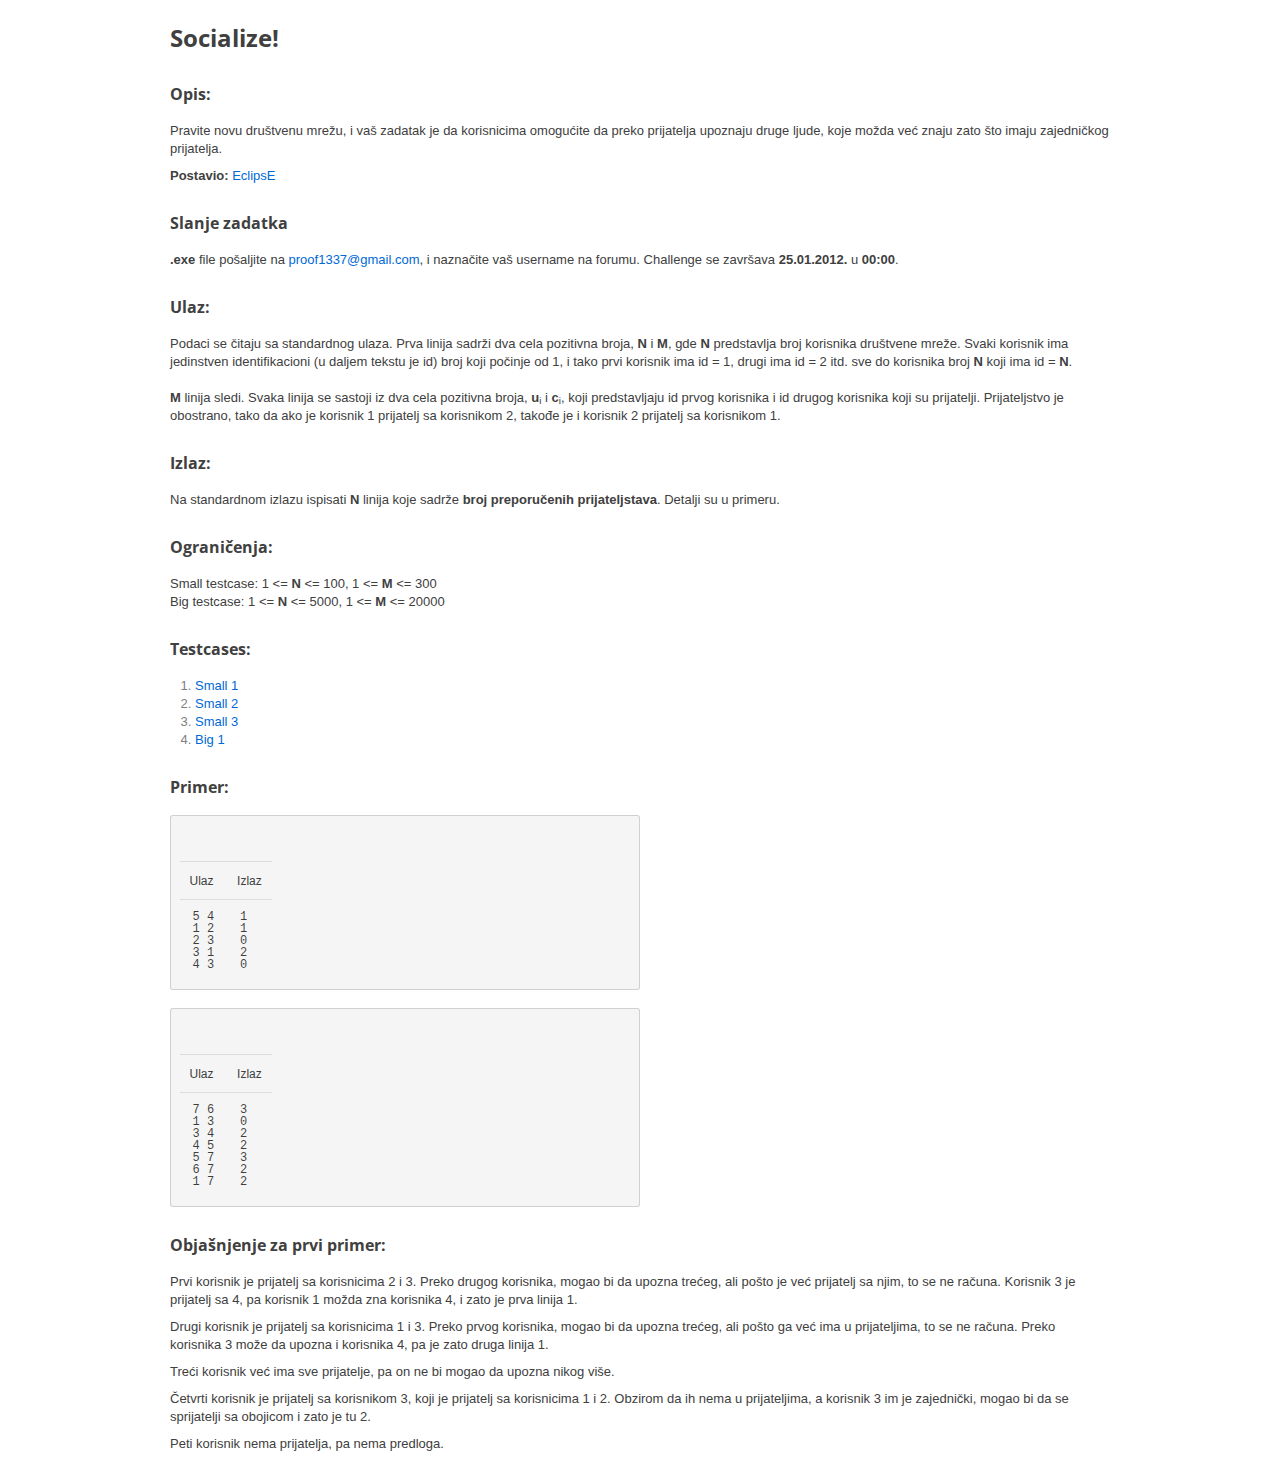
==== 001-socialize/index.html @ de25a93e "Added 001-socialize" ====
<html>
<head>
    <meta charset="utf-8">
    <title>Socialize!</title>

    <link rel="stylesheet" type="text/css" href="../resources/bootstrap.min.css">
    <link rel="stylesheet" type="text/css" href="../resources/app.css">
    <link href='http://fonts.googleapis.com/css?family=Open+Sans&subset=latin-ext' rel='stylesheet' type='text/css'>
</head>
<body>

    <div class="container">
        <h2>Socialize!</h2>

        <h4>Opis:</h4>
        <p>Pravite novu društvenu mrežu, i vaš zadatak je da korisnicima omogućite da preko prijatelja upoznaju druge ljude, koje možda već znaju zato što imaju zajedničkog prijatelja.</p>

        <p><strong>Postavio:</strong> <a href="http://www.sk.rs/forum/member.php?u=3015">EclipsE</a></p>

        <h4>Slanje zadatka</h4>
        <p><strong>.exe</strong> file pošaljite na <a href="mailto: proof1337@gmail.com">proof1337@gmail.com</a>, i naznačite vaš username na forumu. Challenge se završava <strong>25.01.2012.</strong> u <strong>00:00</strong>.</p>

        <h4>Ulaz:</h4>
        <p>
            Podaci se čitaju sa standardnog ulaza.
            Prva linija sadrži dva cela pozitivna broja, <strong>N</strong> i <strong>M</strong>, gde <strong>N</strong> predstavlja broj korisnika društvene mreže.
            Svaki korisnik ima jedinstven identifikacioni (u daljem tekstu je id) broj koji počinje od 1, i tako prvi korisnik ima id = 1,
            drugi ima id = 2 itd. sve do korisnika broj <strong>N</strong> koji ima id = <strong>N</strong>.
            <br><br>
            <strong>M</strong> linija sledi. Svaka linija se sastoji iz dva cela pozitivna broja, <strong>u<sub>i</sub></strong> i <strong>c<sub>i</sub></strong>, 
            koji predstavljaju id prvog korisnika i id drugog korisnika koji su prijatelji. Prijateljstvo je obostrano, tako da ako je korisnik 1 prijatelj sa korisnikom 2,
            takođe je i korisnik 2 prijatelj sa korisnikom 1.
        </p>

        <h4>Izlaz:</h4>
        <p>Na standardnom izlazu ispisati <strong>N</strong> linija koje sadrže <strong>broj preporučenih prijateljstava</strong>. Detalji su u primeru.</p>

        <h4>Ograničenja:</h4>
        <p>
            Small testcase: 1 &lt;= <strong>N</strong> &lt;= 100, 1 &lt;= <strong>M</strong> &lt;= 300 <br>
            Big testcase: 1 &lt;= <strong>N</strong> &lt;= 5000, 1 &lt;= <strong>M</strong> &lt;= 20000
        </p>

        <h4>Testcases:</h4>
        <ol>
            <li><a href="http://raw.github.com/proof/programming-challenges/gh-pages/001-socialize/testcases/socialize-small-1.in">Small 1</a></li>
            <li><a href="http://raw.github.com/proof/programming-challenges/gh-pages/001-socialize/testcases/socialize-small-2.in">Small 2</a></li>
            <li><a href="http://raw.github.com/proof/programming-challenges/gh-pages/001-socialize/testcases/socialize-small-3.in">Small 3</a></li>
            <li><a href="http://raw.github.com/proof/programming-challenges/gh-pages/001-socialize/testcases/socialize-big-1.in">Big 1</a></li>
        </ol>

        <h4>Primer:</h4>
        <table class="sample">
            <tr>
                <td>Ulaz</td>
                <td>Izlaz</td>
            </tr>
            <tr>
                <td><code>5 4
1 2
2 3
3 1
4 3</code></td>
                <td><code>1
1
0
2
0</code></td>
            </tr>
        </table>

        <table class="sample">
            <tr>
                <td>Ulaz</td>
                <td>Izlaz</td>
            </tr>
            <tr>
                <td><code>7 6
1 3
3 4
4 5
5 7
6 7
1 7</code></td>
                <td><code>3
0
2
2
3
2
2</code></td>
            </tr>
        </table>

        <h4>Objašnjenje za prvi primer:</h4>
        <p>Prvi korisnik je prijatelj sa korisnicima 2 i 3. Preko drugog korisnika, mogao bi da upozna trećeg, ali pošto je već prijatelj sa njim, to se ne računa. Korisnik 3 je prijatelj sa 4, pa korisnik 1 možda zna korisnika 4, i zato je prva linija 1.</p>

        <p>Drugi korisnik je prijatelj sa korisnicima 1 i 3. Preko prvog korisnika, mogao bi da upozna trećeg, ali pošto ga već ima u prijateljima, to se ne računa. Preko korisnika 3 može da upozna i korisnika 4, pa je zato druga linija 1.</p>

        <p>Treći korisnik već ima sve prijatelje, pa on ne bi mogao da upozna nikog više.</p>

        <p>Četvrti korisnik je prijatelj sa korisnikom 3, koji je prijatelj sa korisnicima 1 i 2. Obzirom da ih nema u prijateljima, a korisnik 3 im je zajednički, mogao bi da se sprijatelji sa obojicom i zato je tu 2.</p>

        <p>Peti korisnik nema prijatelja, pa nema predloga.</p>
    </div>

</body>
</html>
---- resources/app.css ----
body
{
    margin-top: 20px;
}

h1, h2, h3, h4, h5, h6
{
    font-family: "Open Sans", sans-serif, "Helvetica", "Arial";
}

h4
{
    margin-top: 20px;
    margin-bottom: 10px;
}

.container
{
    margin-bottom: 20px;
}

.sample
{
    width: 50%;
    background-color: whiteSmoke;
    display: block;
    padding: 8.5px;
    margin: 0 0 18px;
    line-height: 18px;
    font-size: 12px;
    border: 1px solid #CCC;
    border: 1px solid rgba(0, 0, 0, 0.15);
    -webkit-border-radius: 3px;
    -moz-border-radius: 3px;
    border-radius: 3px;
    white-space: pre;
    white-space: pre-wrap;
    word-wrap: break-word;
    border-image: initial;
}

code
{
    display: block;
    background: none;
    font-family: "Consolas", "Courier New";
}
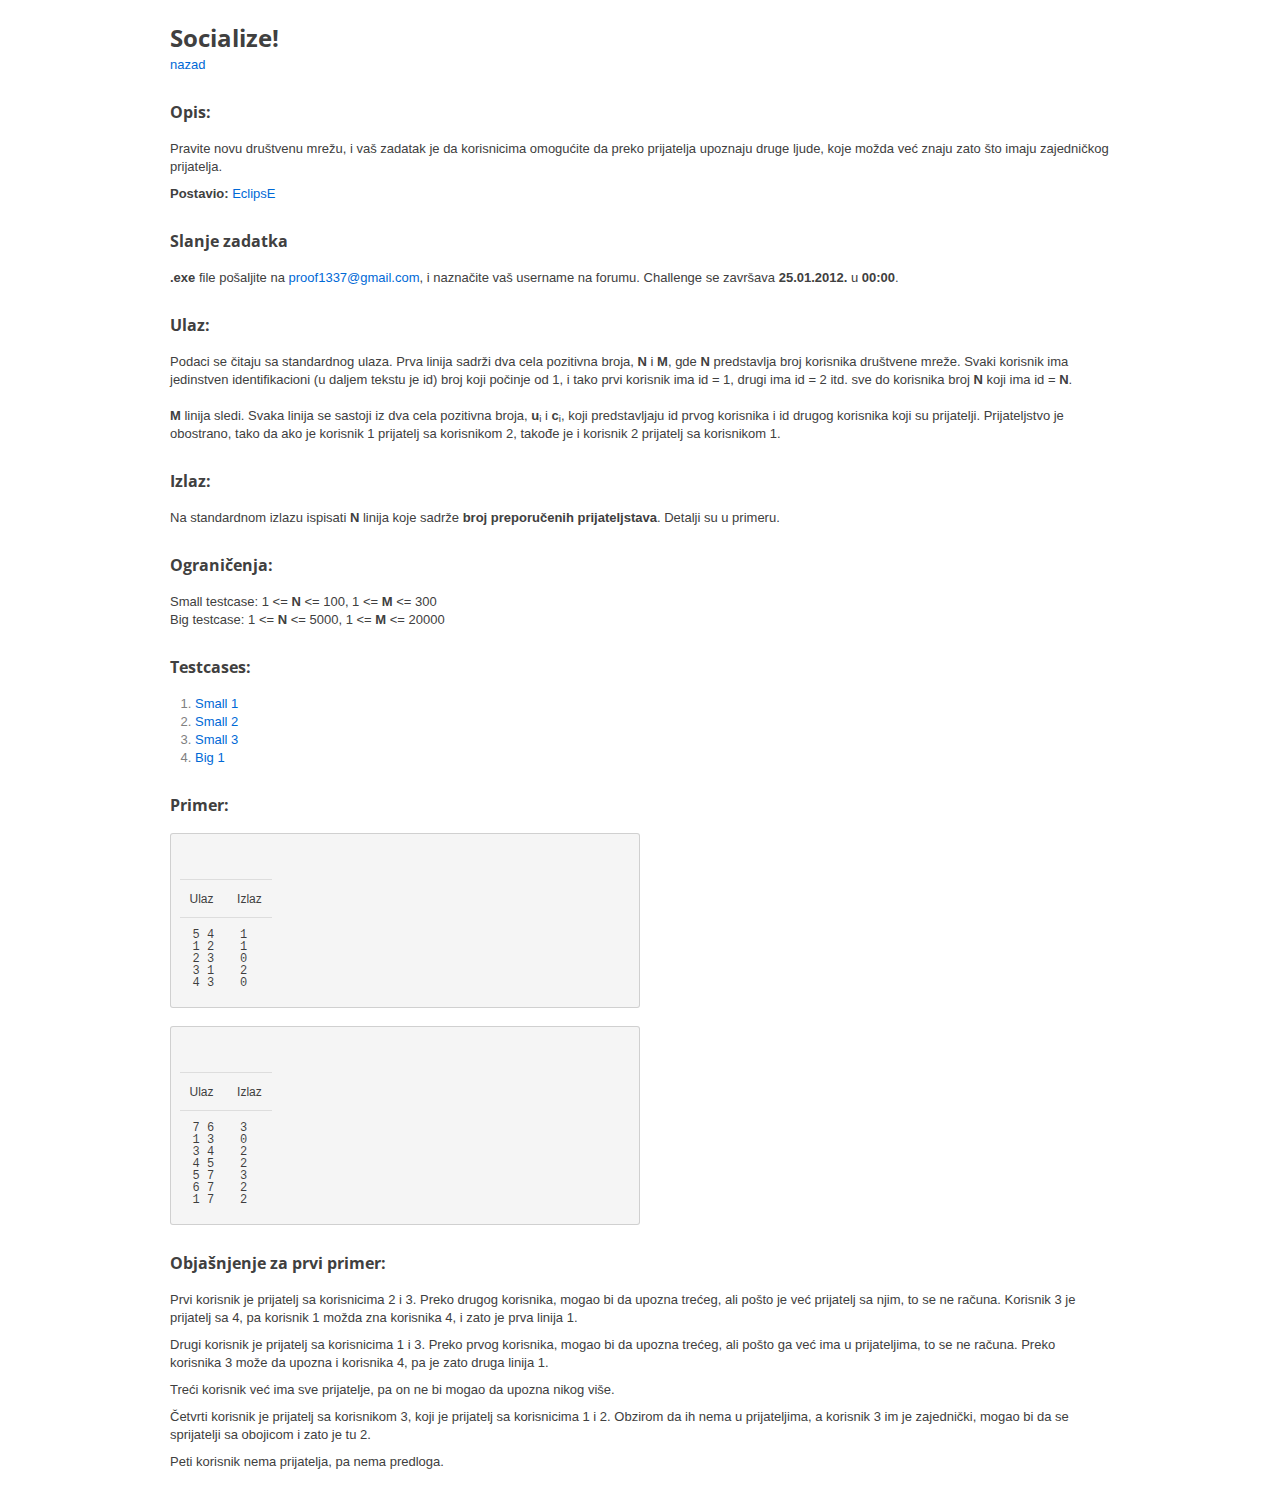
==== commit 2247fb63: "Added 'back' links to pages and the template." ====
--- a/001-socialize/index.html
+++ b/001-socialize/index.html
@@ -11,6 +11,7 @@
 
     <div class="container">
         <h2>Socialize!</h2>
+        <span class="back"><a href="http://proof.github.com/programming-challenges/">nazad</a></span>
 
         <h4>Opis:</h4>
         <p>Pravite novu društvenu mrežu, i vaš zadatak je da korisnicima omogućite da preko prijatelja upoznaju druge ljude, koje možda već znaju zato što imaju zajedničkog prijatelja.</p>
@@ -43,10 +44,10 @@
 
         <h4>Testcases:</h4>
         <ol>
-            <li><a href="http://raw.github.com/proof/programming-challenges/gh-pages/001-socialize/testcases/socialize-small-1.in">Small 1</a></li>
-            <li><a href="http://raw.github.com/proof/programming-challenges/gh-pages/001-socialize/testcases/socialize-small-2.in">Small 2</a></li>
-            <li><a href="http://raw.github.com/proof/programming-challenges/gh-pages/001-socialize/testcases/socialize-small-3.in">Small 3</a></li>
-            <li><a href="http://raw.github.com/proof/programming-challenges/gh-pages/001-socialize/testcases/socialize-big-1.in">Big 1</a></li>
+            <li><a href="https://raw.github.com/proof/programming-challenges/gh-pages/001-socialize/testcases/socialize-small-1.in">Small 1</a></li>
+            <li><a href="https://raw.github.com/proof/programming-challenges/gh-pages/001-socialize/testcases/socialize-small-2.in">Small 2</a></li>
+            <li><a href="https://raw.github.com/proof/programming-challenges/gh-pages/001-socialize/testcases/socialize-small-3.in">Small 3</a></li>
+            <li><a href="https://raw.github.com/proof/programming-challenges/gh-pages/001-socialize/testcases/socialize-big-1.in">Big 1</a></li>
         </ol>
 
         <h4>Primer:</h4>
